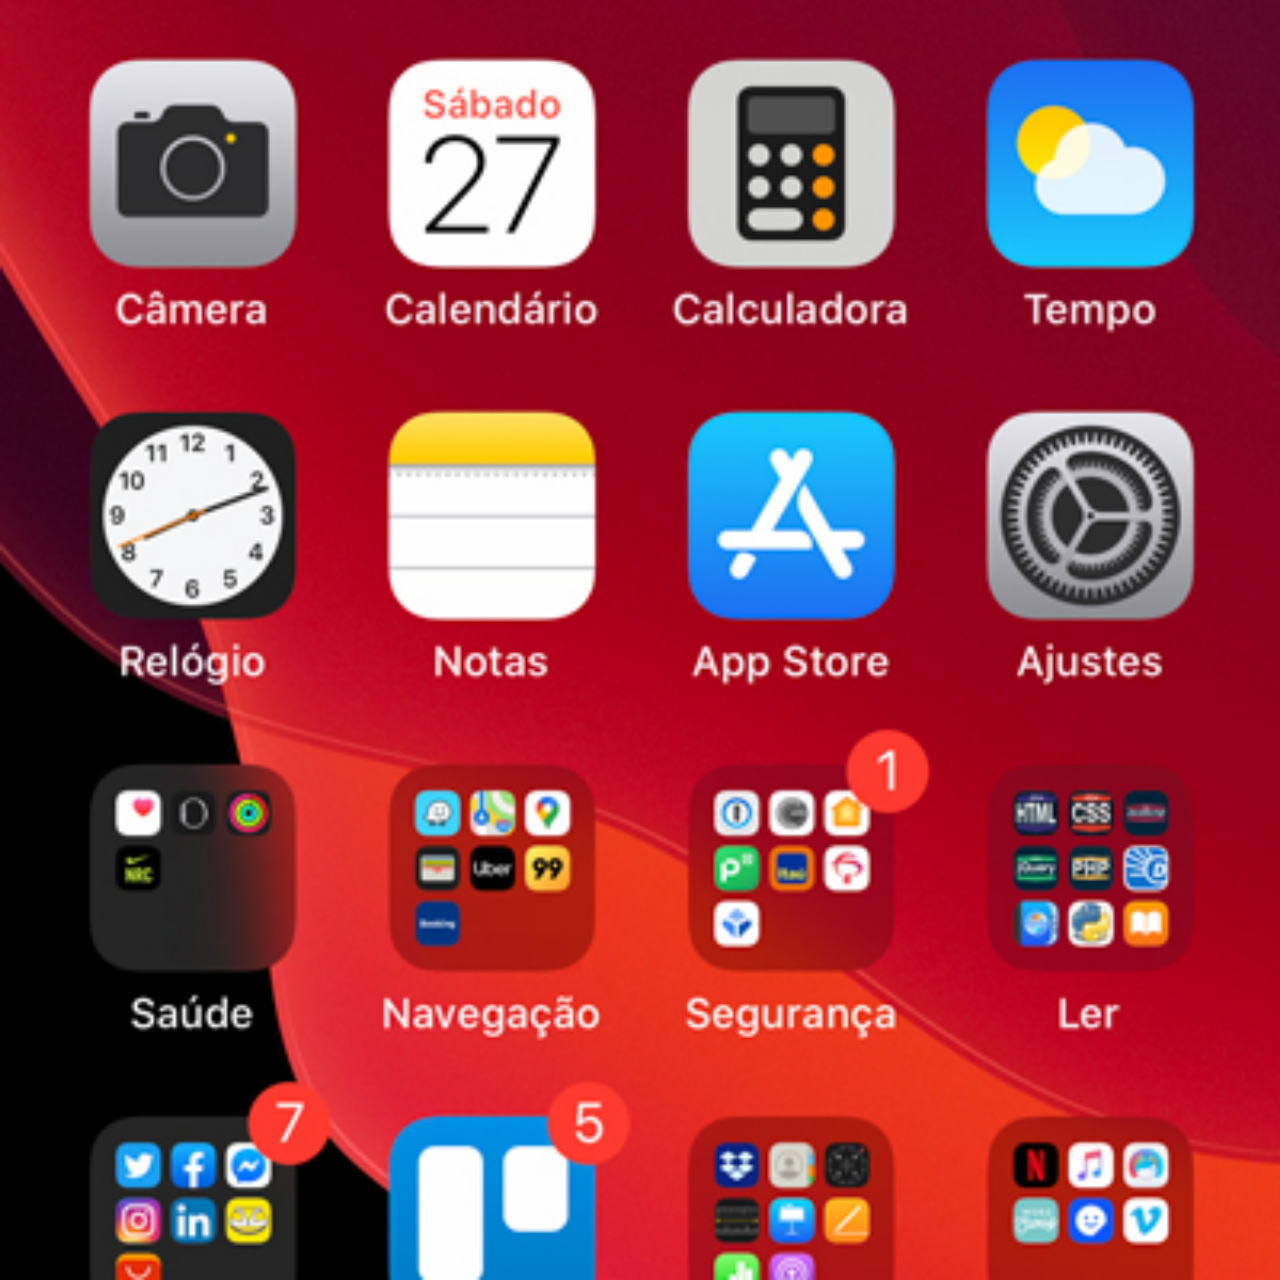
==== home.html @ a1f314b5 "criei a tela home" ====
<!DOCTYPE html>
<html lang="pt-br">
<head>
    <meta charset="UTF-8">
    <meta name="viewport" content="width=device-width, initial-scale=1.0">
    <title>Home</title>
</head>
<style>
    * {
        margin: 0px;
        padding: 0px;
    }

    body {
        width: 100vw;
        height: 100vw;
        background: black url('imagens/tela-home.jpg') no-repeat top center;
        background-size: cover;
    }
</style>
<body>
    
</body>
</html>
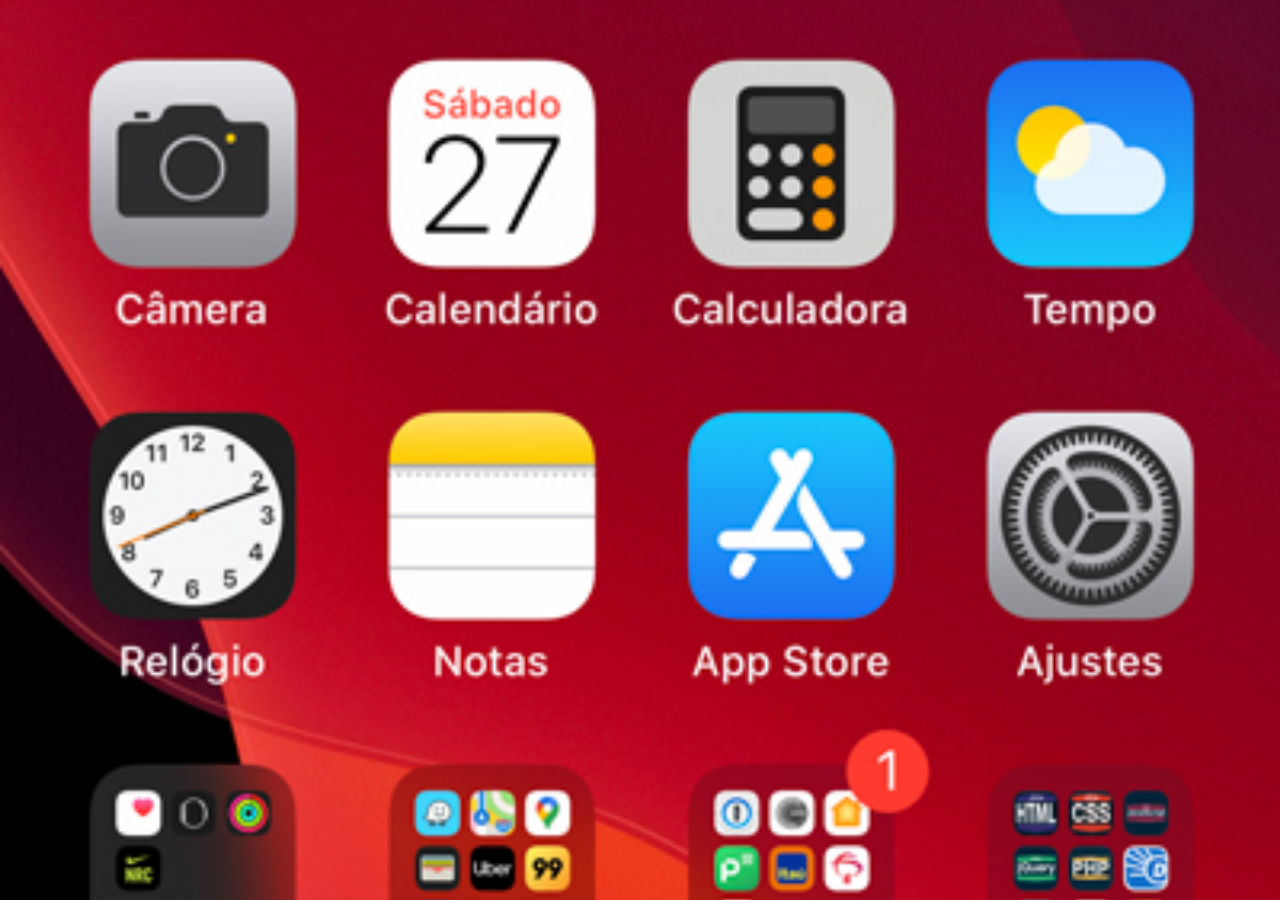
==== commit 5727ece8: "atualizei meu projeto rede-social" ====
--- a/home.html
+++ b/home.html
@@ -13,8 +13,8 @@
 
     body {
         width: 100vw;
-        height: 100vw;
-        background: black url('imagens/tela-home.jpg') no-repeat top center;
+        height: 100vh;
+        background:black url('imagens/tela-home.jpg') no-repeat top center;
         background-size: cover;
     }
 </style>
